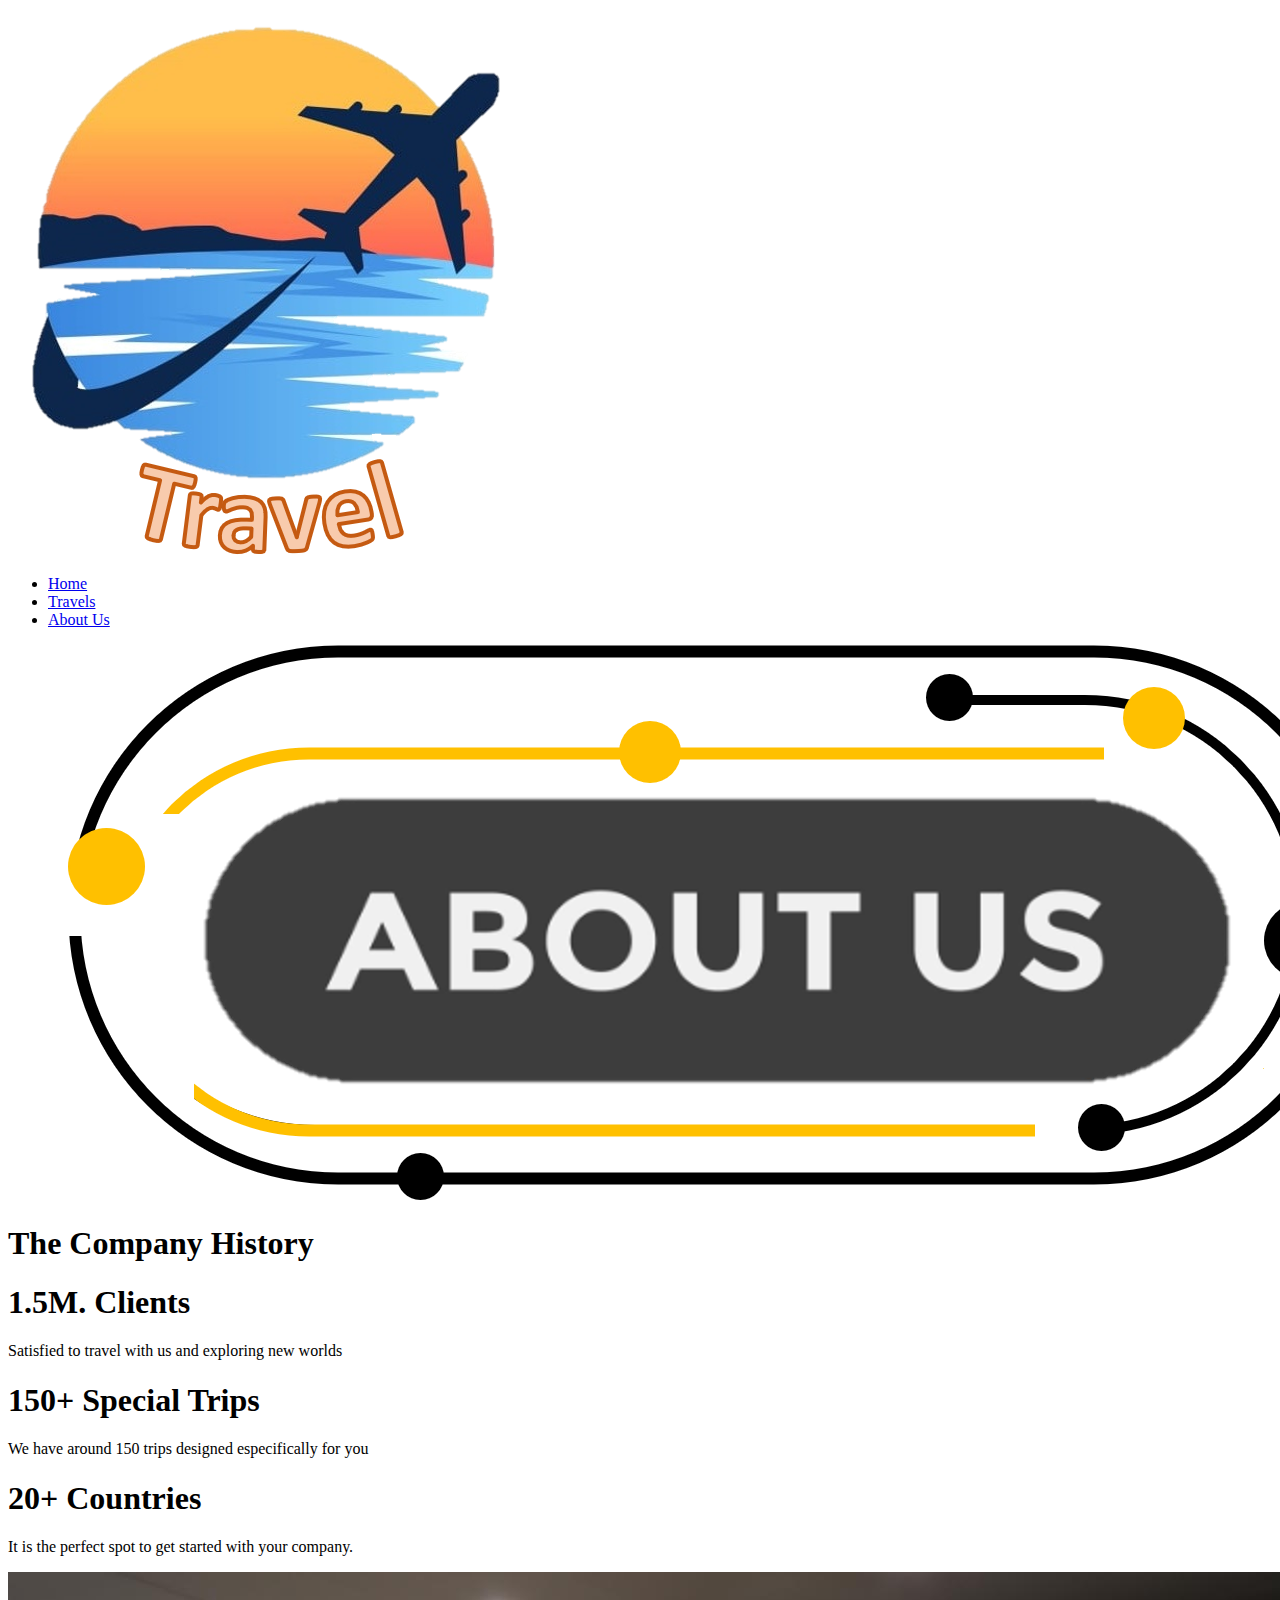
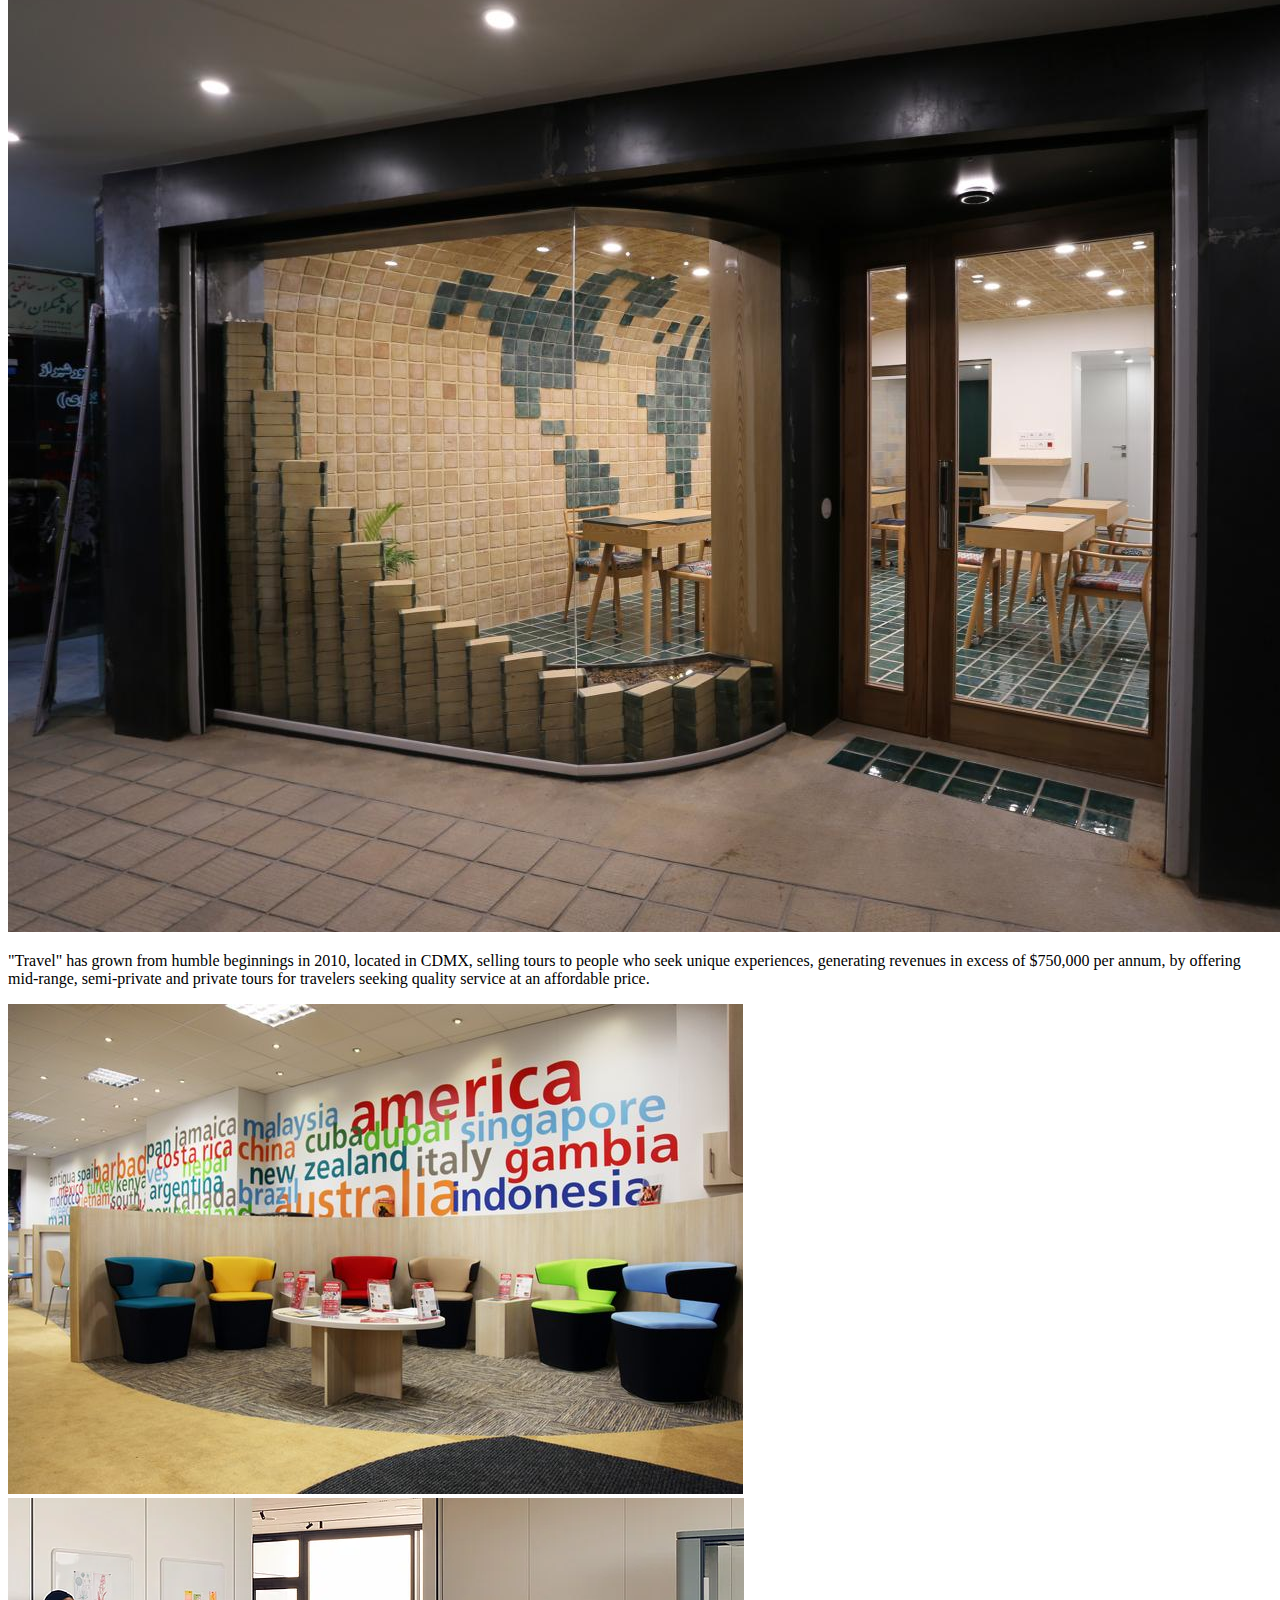
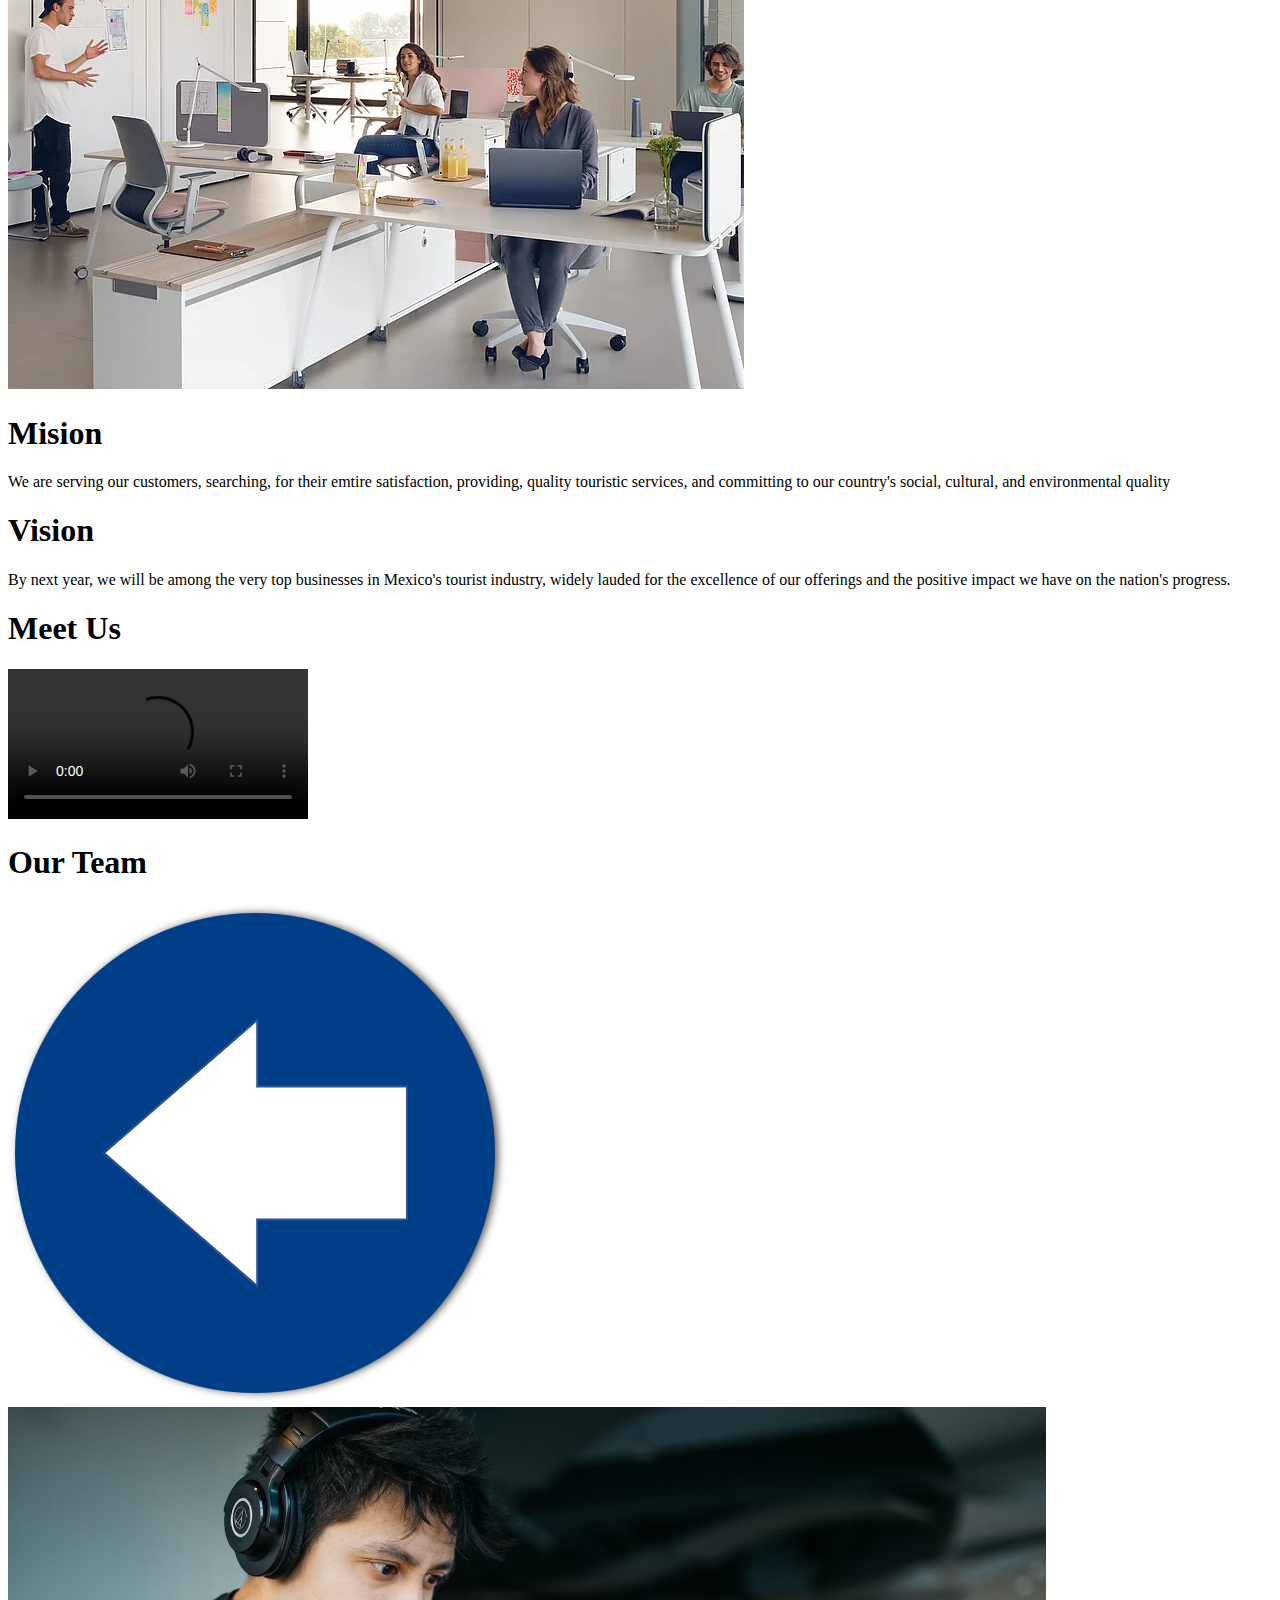
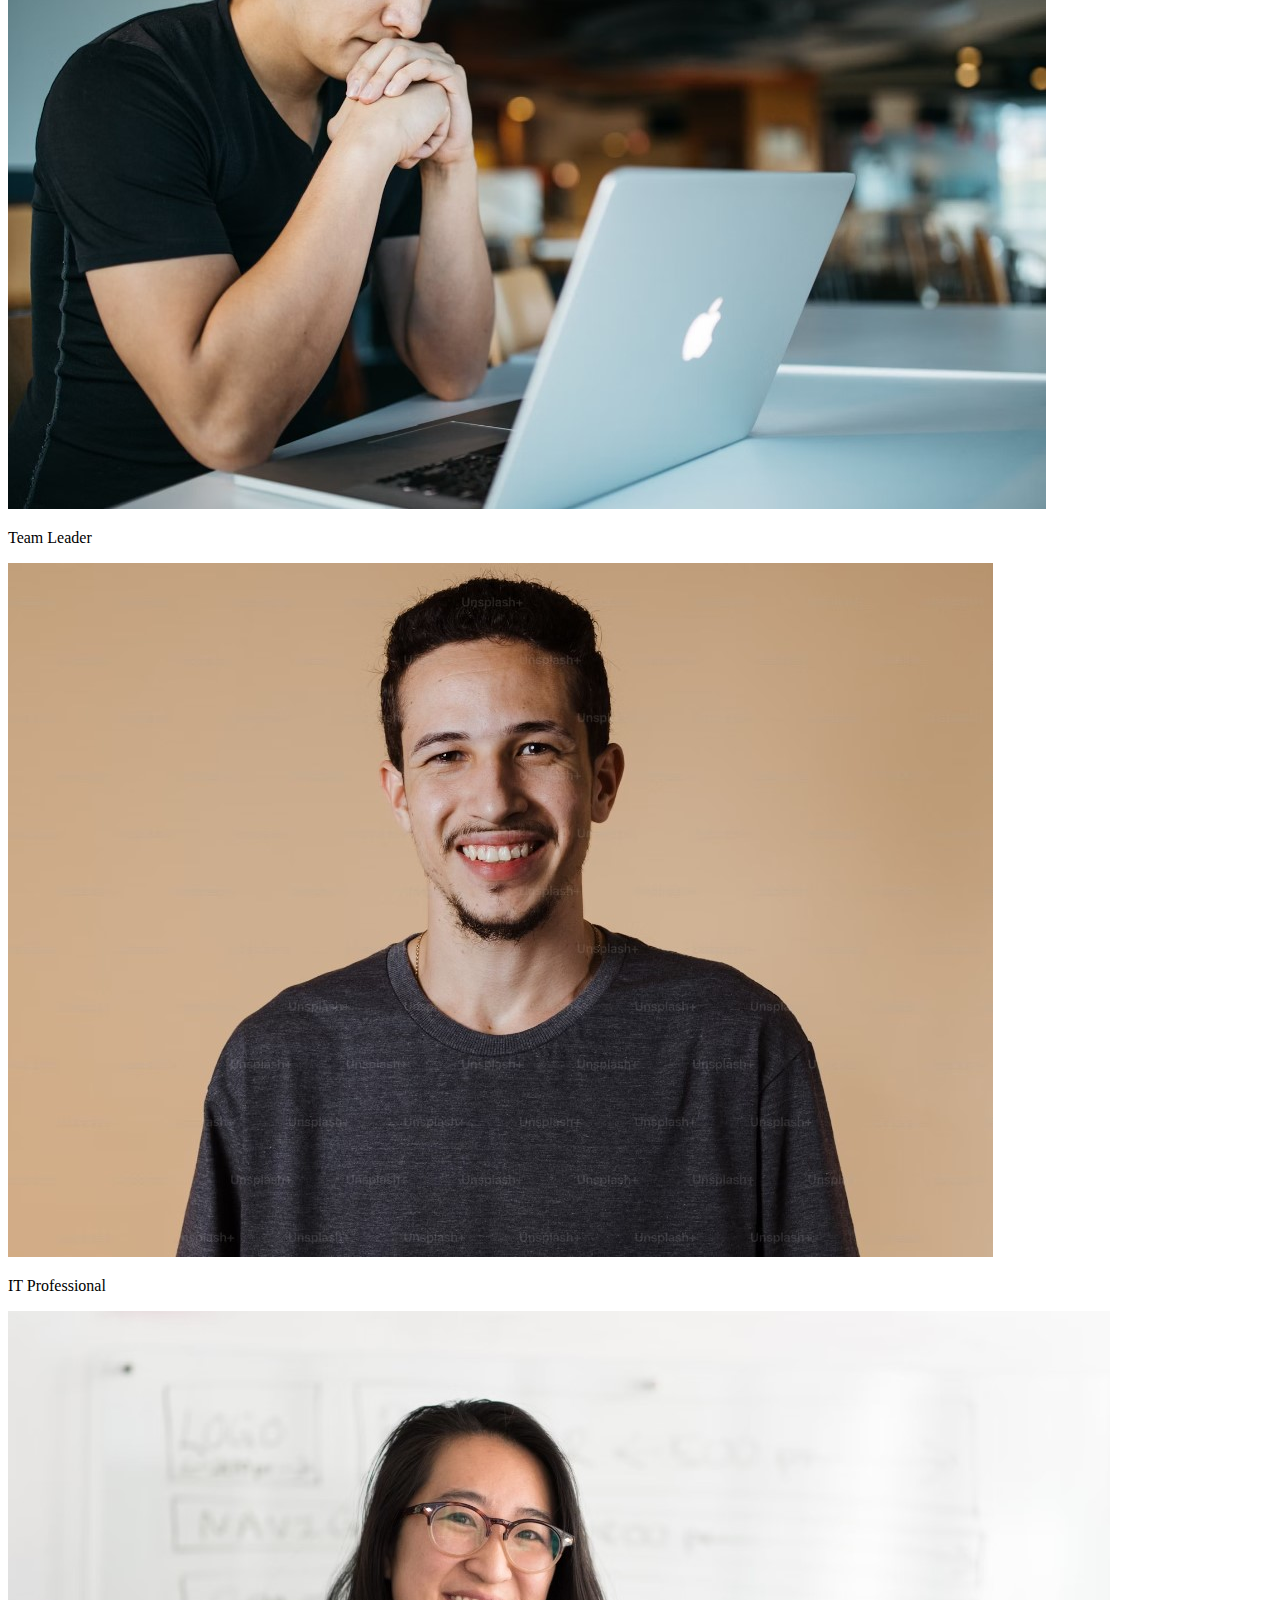
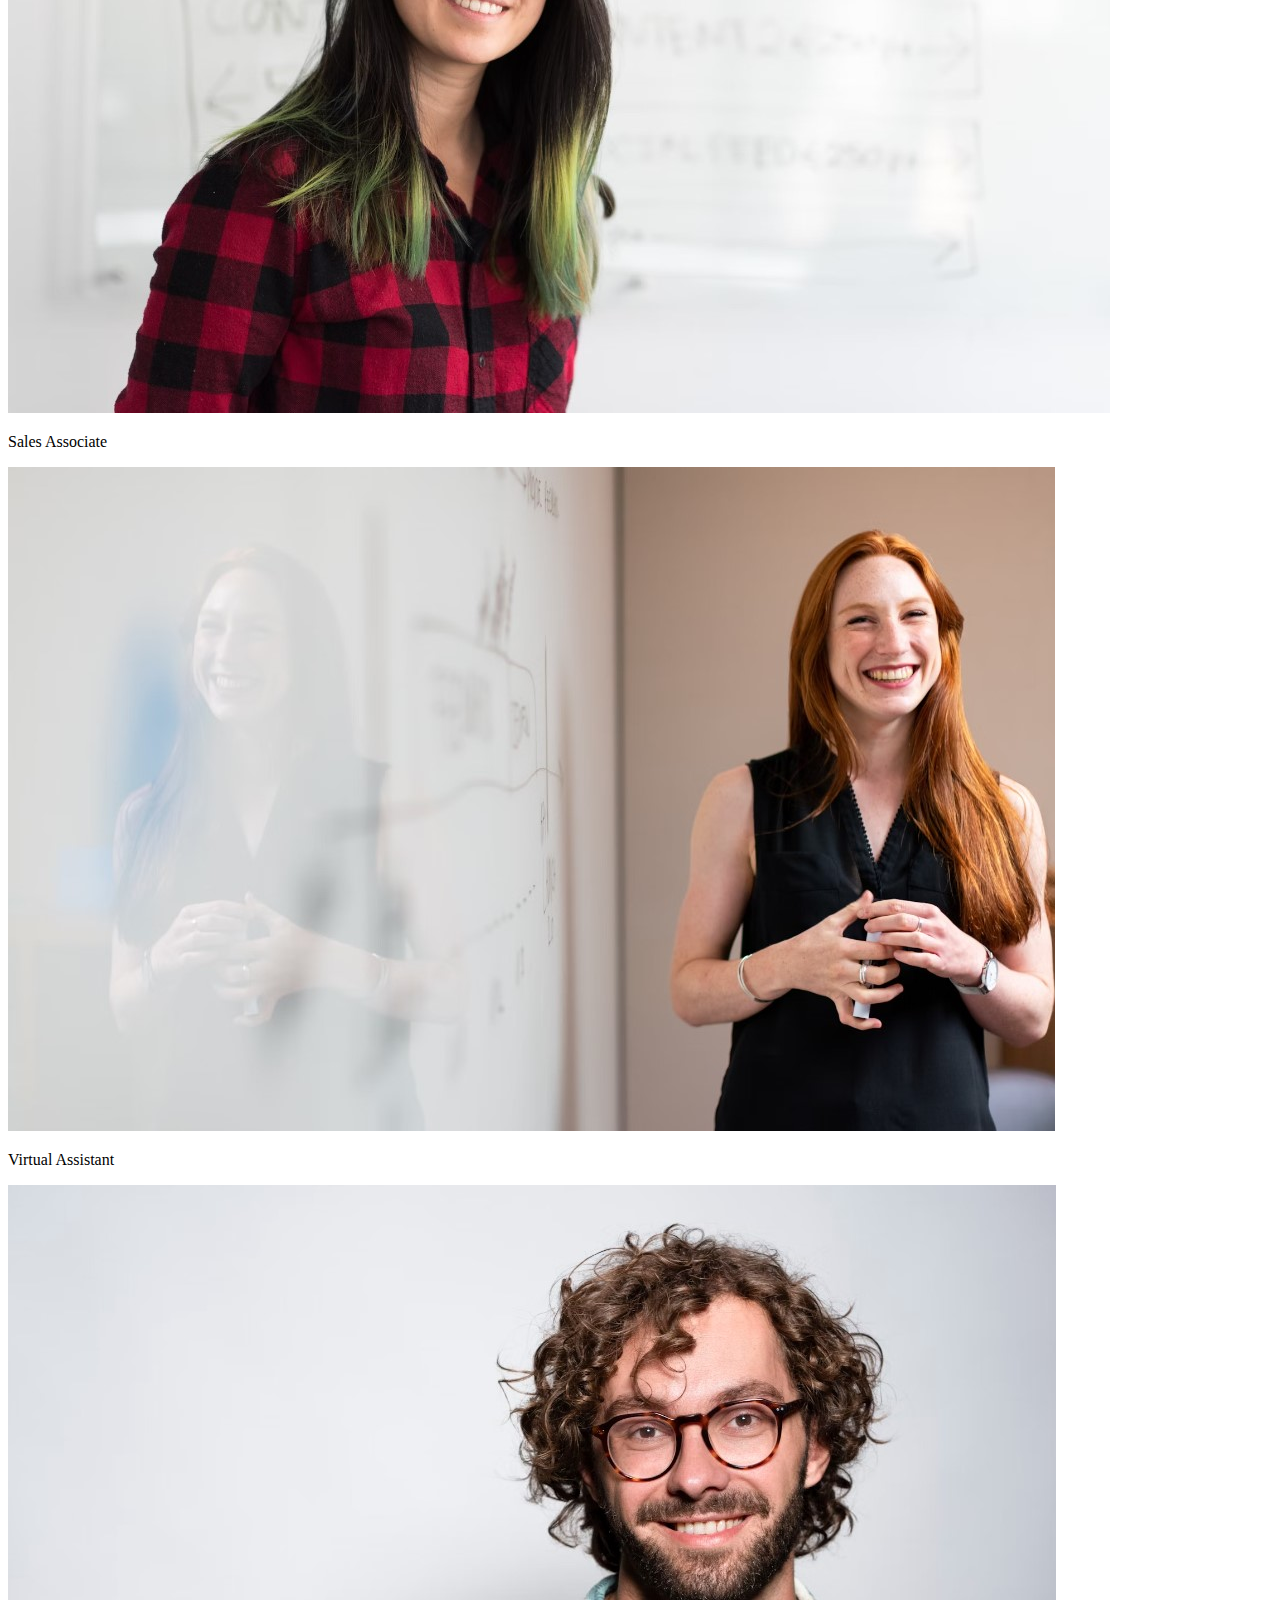
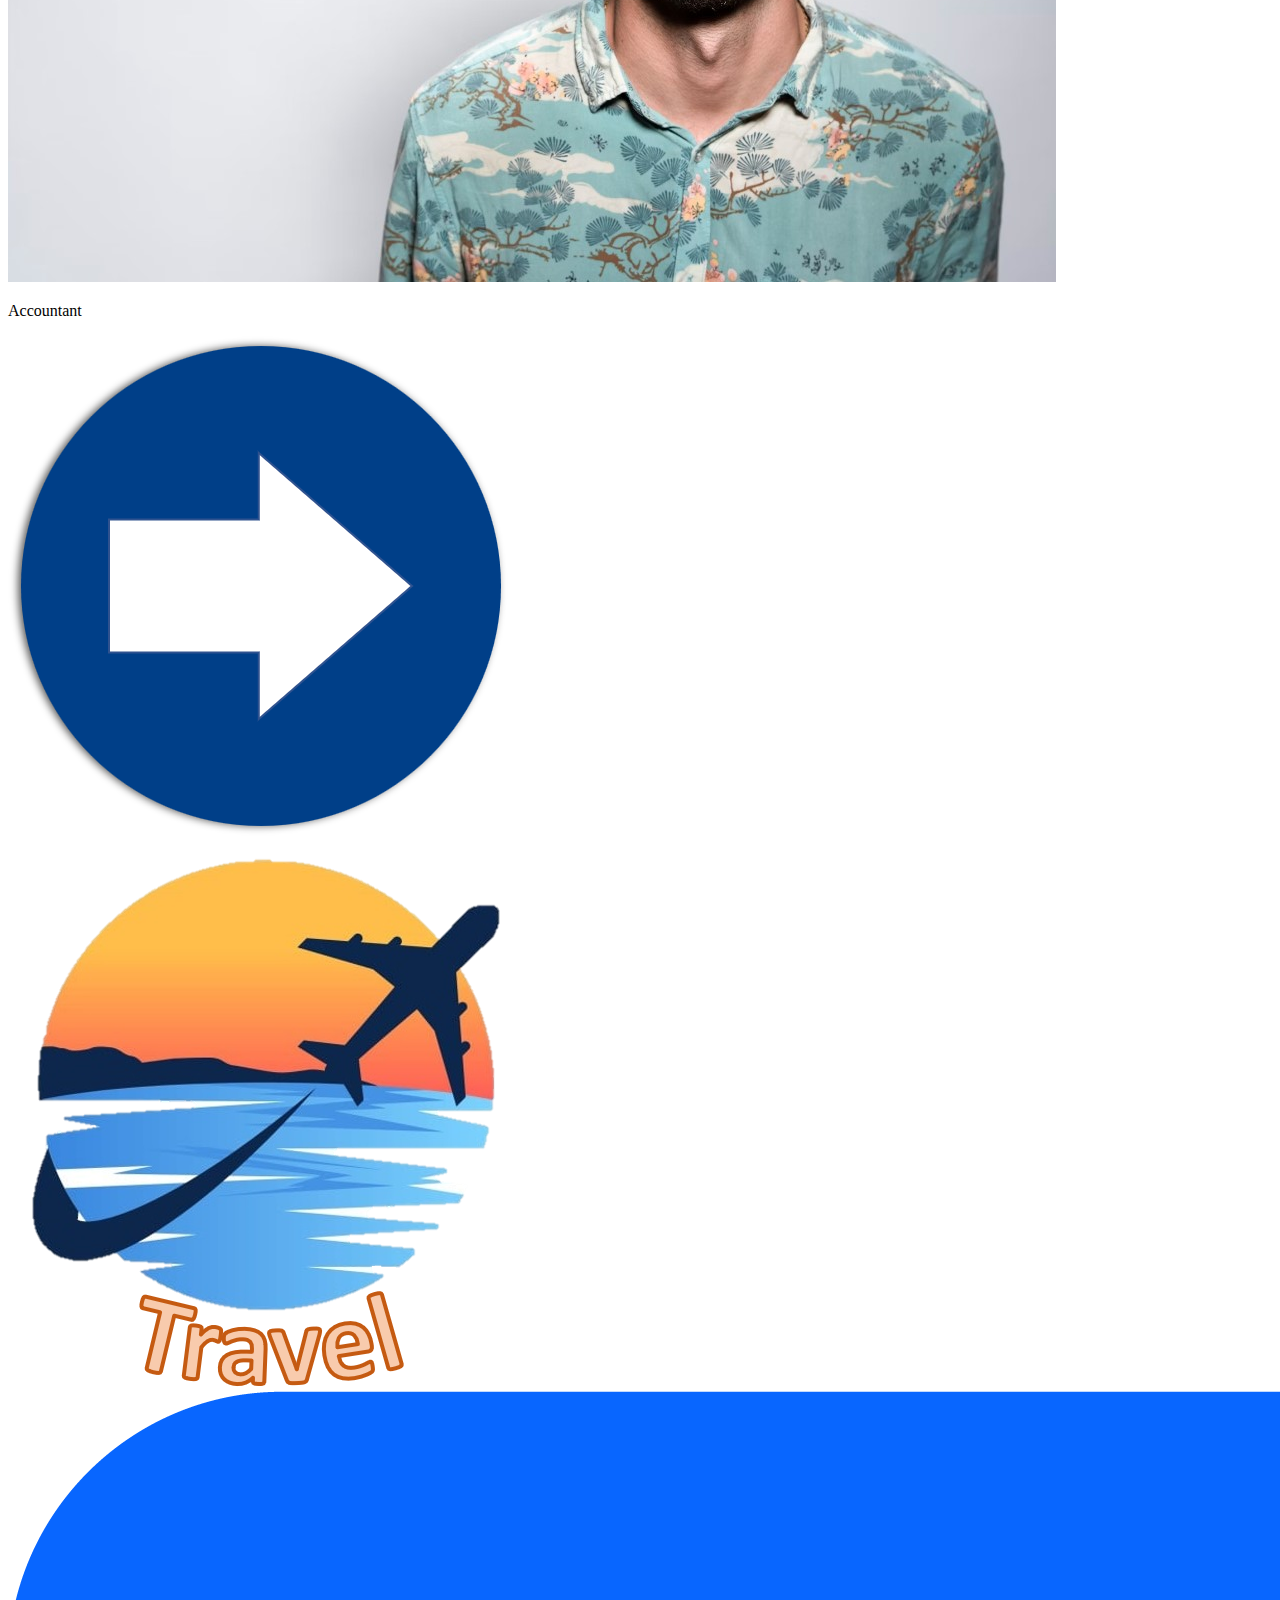
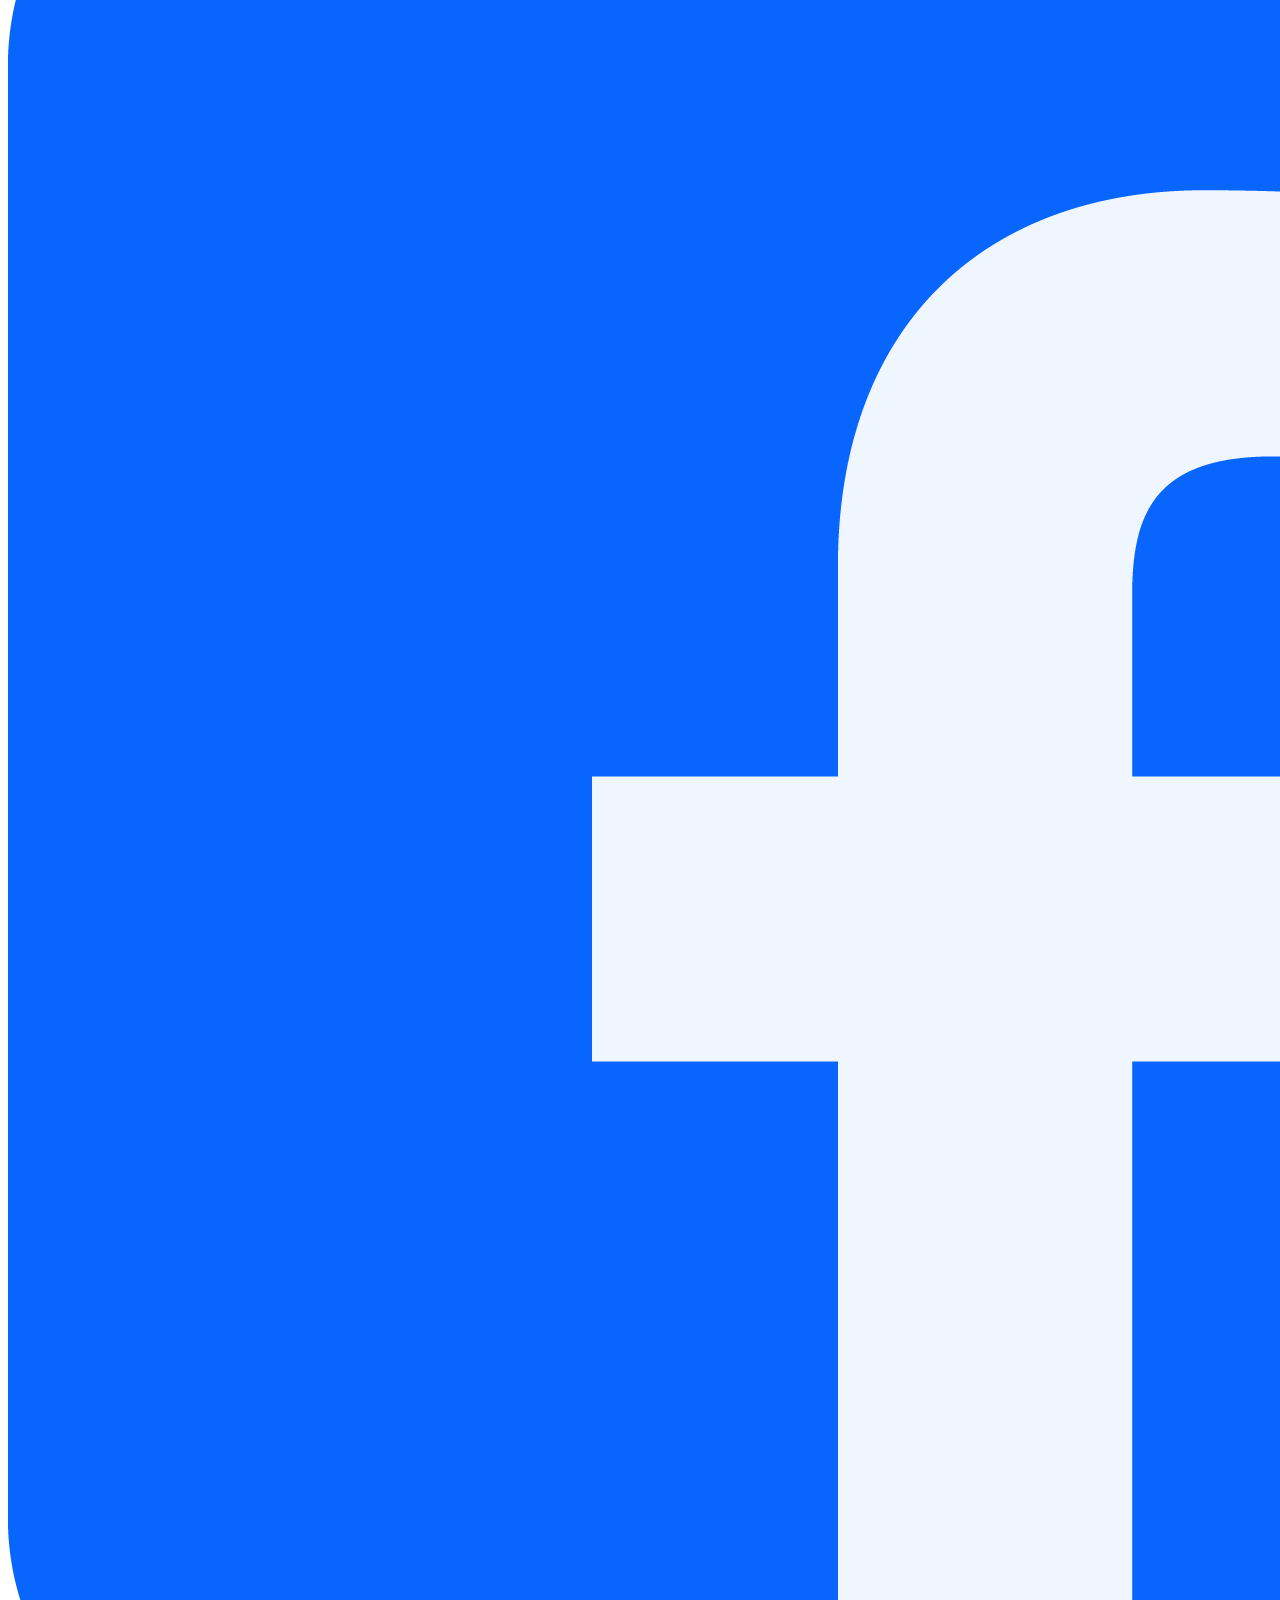
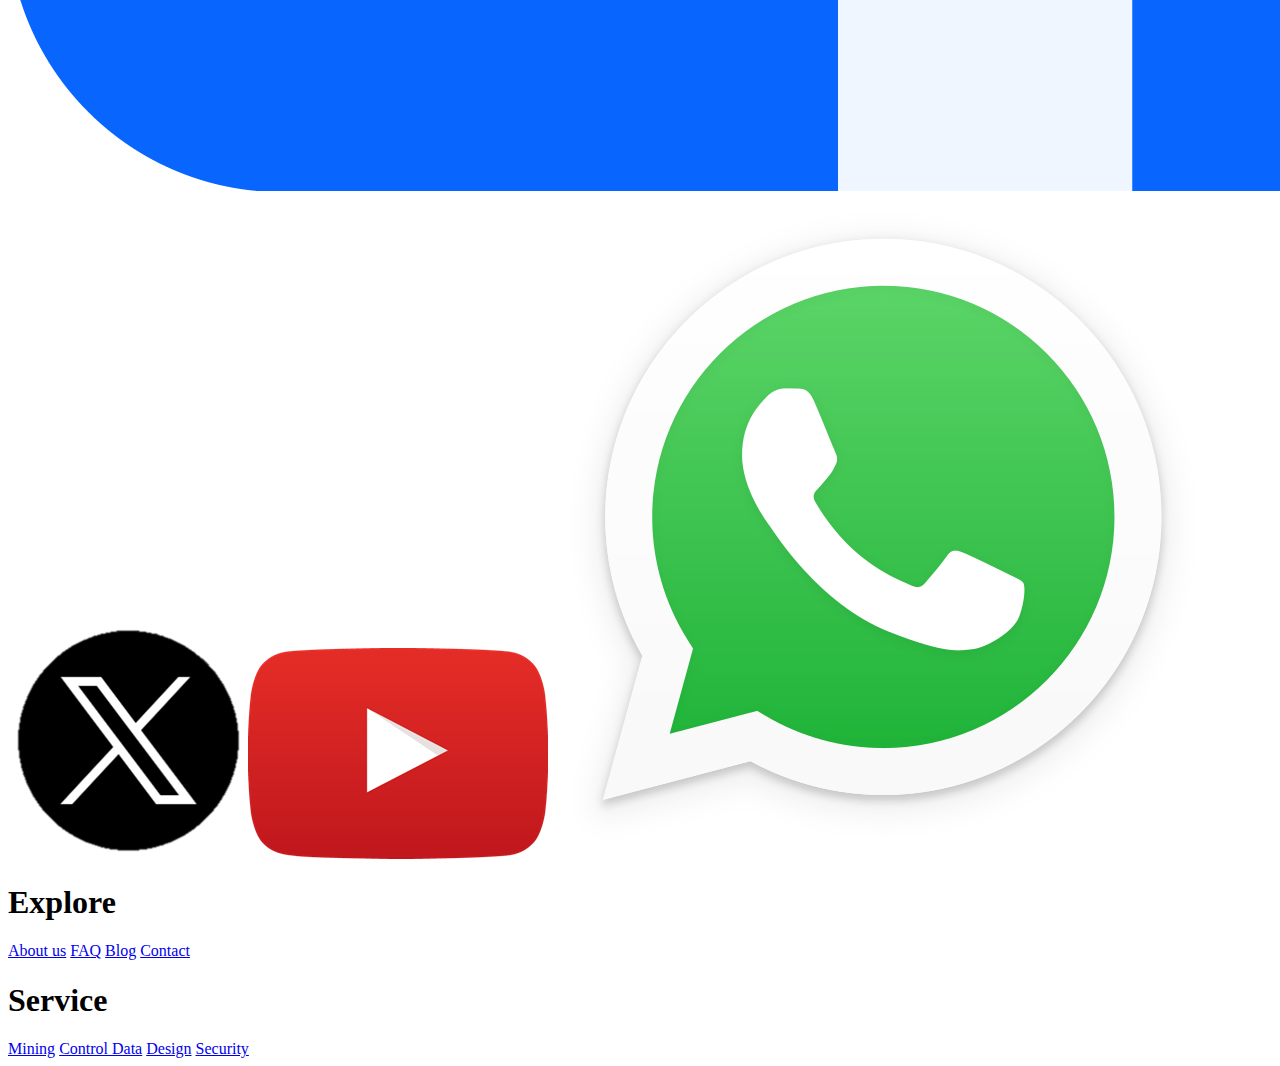
==== about.html @ fc49c143 "Proyecto_2" ====
<!DOCTYPE html>
<html lang="en">
    
<head>

    
    <title>Travels | About us</title>
    <meta name="description" content="Travel has grown from humble beginnings in 2010, located in CDMX, selling tours to people who seek unique experiences, generating revenues in excess of $750,000 per annum.">
    <link rel="stylesheet" href="./commonStyle.css">
    <link rel="stylesheet" href="styles/styles.css">
    <link rel="preconnect" href="https://fonts.googleapis.com">
    <link rel="preconnect" href="https://fonts.gstatic.com" crossorigin>
    <link href="https://fonts.googleapis.com/css2?family=League+Spartan:wght@400;500;600;700;900&display=swap"
      rel="stylesheet">
     
</head>

<body>
    <!-- Header -->
    <header class="header">
        <div class="container">  
                <div id="logo">
                    <a href="../Home/index.html">
                        <img class="header-logo" src="../../assets/logo.png" alt="logo principal">
                    </a>
                </div>
            <nav class="navbar" data-navbar>
                <ul class="navbar-list" >
                    <li><a href="../Home/index.html" class="navbar-link" data-nav-link>Home</a></li>
                    <li><a href="../Products/index.html" class="navbar-link" data-nav-link>Travels</a></li>
                    <li><a href="#" class="navbar-link" data-nav-link>About Us</a></li>
                </ul>    
            </nav>
        </div>
    </header>

  

    <div class="logo-about-us">
         <img class="logo-src" src="../../assets/About us.png"  alt="about us"/>
    </div>

    <section class="gridSection">
        <div class="sectionDesc aboutusDesc">
            <h1 class="headline">
                The Company History
            </h1>
        </div>
       


        <div class="statusContainer">
            <div class="status">
                <h1><b>1.5M.</b> Clients</h1>
                <p>Satisfied to travel with us and exploring new worlds</p>
            </div>
    
            <div class="status">
                <h1><b>150+</b> Special Trips</h1>
                <p>We have around 150 trips designed especifically for you</p>
            </div>
    
            <div class="status">
                <h1><b>20+</b> Countries</h1>
                <p>It is the perfect spot to get started with your company.</p>
            </div>
        </div>

        <div class="sectionPic bouncepic" id="sectionPic">
            <img src="../../assets/Office_Entrance.jpg" alt=" entrance of office">
        </div>

        <div class="sectionDesc aboutusDesc">
            <p class="sub-headline">
                "Travel" has grown from humble beginnings in 2010, located in CDMX, selling tours to people who seek unique experiences, generating revenues in excess of $750,000 per annum, by offering mid-range, semi-private and private tours for travelers seeking quality service at an affordable price.
            </p>
        </div>


    </section>

    <div class="services">
        <div class="aboutusimgContainer">
            <img src="../../assets/Office_mision.jpg" alt="mision">
            <img src="../../assets/Office_vision.png" alt="vision">
        </div>

        <div class="organizational">
            <div class="organizational-mision">
                
                <div class="organizational-description">
                    <h1>Mision</h1>
                    <p>We are serving our customers, searching, for their emtire satisfaction, providing, quality touristic services, and committing to our country's social, cultural, and environmental quality</p>
                </div>
            </div>

            <div class="organizational-vision">
                
                <div class="organizational-description">
                    <h1>Vision</h1>
                    <p>By next year, we will be among the very top businesses in Mexico's tourist industry, widely lauded for the excellence of our offerings and the positive impact we have on the nation's progress.</p>
                </div>
            </div>

          
        </div>
    </div>

    <!-- Play Video -->
    <section class="video" >
        <h1 class="video-header">Meet Us</h1>
        <div class="video-grid" aria-label="Video of meet us">
                <video  controls>
                <source src="../../assets/Video_Promocional.mp4" type="video/mp4"  alt="video promocional">
                </video> 
        </div>
    </section>

    <!-- Carousel -->
    <section class="container-ceo ">
      
        <div class="carousel-view">         
            <!-- Left Button -->
            <h1 class="video-header" >Our Team</h1>
            <img src="../../assets/Arrow_Left.png" 
            id="prev-btn" 
            class="prev-btn" 
            aria-label="slide to the left" 
            alt="arrow to left" 
            role="button" 
            tabindex="0" />
            
    
                <!-- List Container -->
                <div id="item-list" class="item-list">
                      <!-- Items -->
                    <div id="item" class="item">       
                        <img src="../../assets/team-image-1.jpg" alt="arrow to right" />
                        <p>Team Leader</p>
                    </div>       

                    <div id="item" class="item">       
                        <img src="../../assets/team-image-2.jpg" alt="photo of IT Professional"/>
                        <p>IT Professional</p>
                    </div> 

                    <div id="item" class="item">       
                        <img  src="../../assets/team-image-3.jpg" alt="photo of sales associate"/>
                        <p>Sales Associate</p>
                    </div> 

                    <div id="item" class="item">       
                        <img src="../../assets/team-image-4.jpg" alt="photo of virtual assitant"/>
                        <p>Virtual Assistant</p>
                    </div> 

                    <div id="item" class="item">       
                        <img src="../../assets/team-image-5.jpg" alt="photo of accountant"/>
                        <p>Accountant</p>
                    </div> 
                </div>
            
            <!-- Right Button -->
            <img src="../../assets/Arrow_Right.png" 
            id="next-btn" 
            class="next-btn" 
            aria-label="slide to the right" 
            alt="arrow to the right" 
            role="button" 
            tabindex="0" />
            </div>

    </section>

    <!-- footer -->
    <footer>
      

        <div class="footerlinksContainer">
            <div class="footerAboutus">
                

                <a href="../../html/Home/index.html">
                <img class="logo_footer"  src="../../assets/logo.png" alt="logo principal">
                </a>

                <div class="footersociallinkContainer">
                    <img class="sociallink" src="../../assets/Facebook.png" alt="logo of facebook">
                    <img class="sociallink" src="../../assets/x.png" alt="logo of x">
                    <img class="sociallink" src="../../assets/youtube.png" alt="logo of youtube">
                    <img class="sociallink" src="../../assets/whatsapp.png" alt="logo of whatsapp">
                </div>
            </div>

            <div class="footerlink">
                <h1 class="linkTitle">Explore</h1>
                <a href="#" class="eachLink">About us</a>
                <a href="#" class="eachLink">FAQ</a>
                <a href="#" class="eachLink">Blog</a>
                <a href="#" class="eachLink">Contact</a>
            </div>

            <div class="footerlink">
                <h1 class="linkTitle">Service</h1>
                <a href="#" class="eachLink">Mining</a>
                <a href="#" class="eachLink">Control Data</a>
                <a href="#" class="eachLink">Design</a>
                <a href="#" class="eachLink">Security</a>
            </div>

 
        </div>

        
    </footer>

    <script src="js/script.js"></script>
</body>

</html>
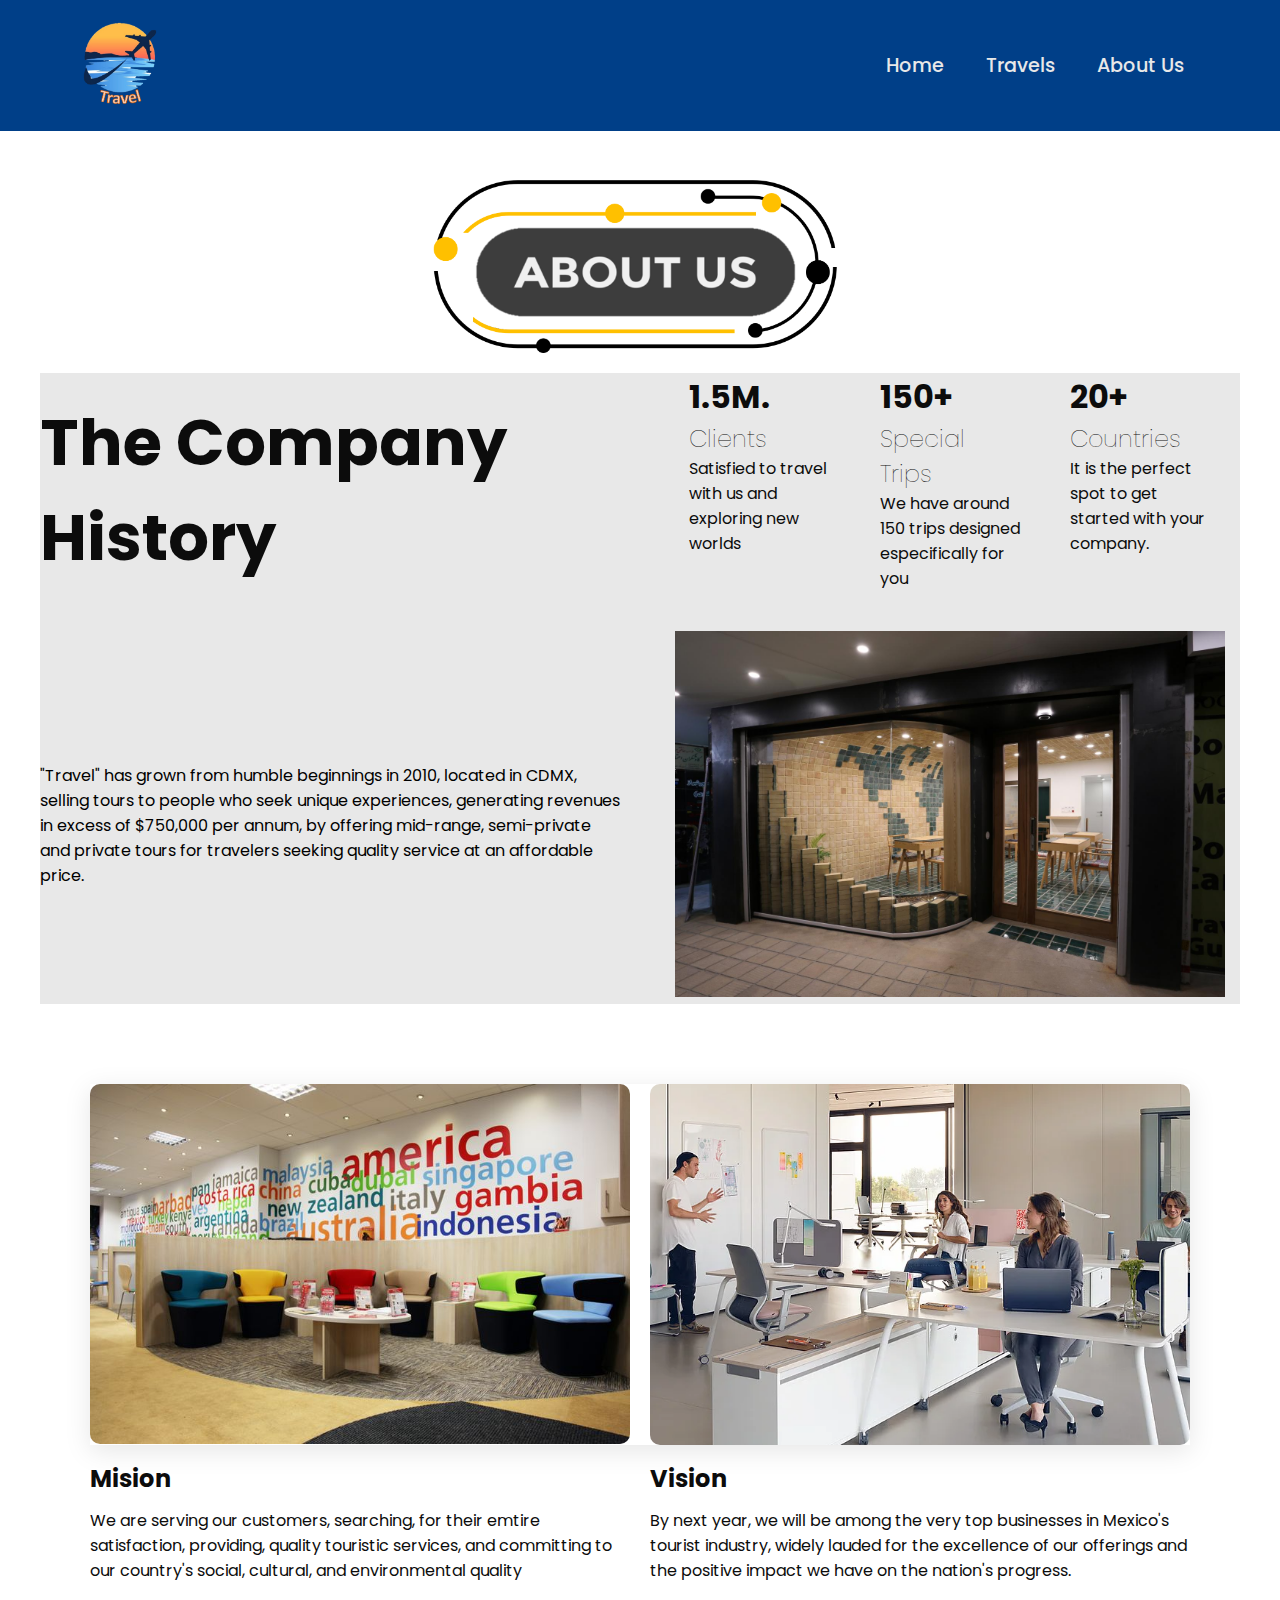
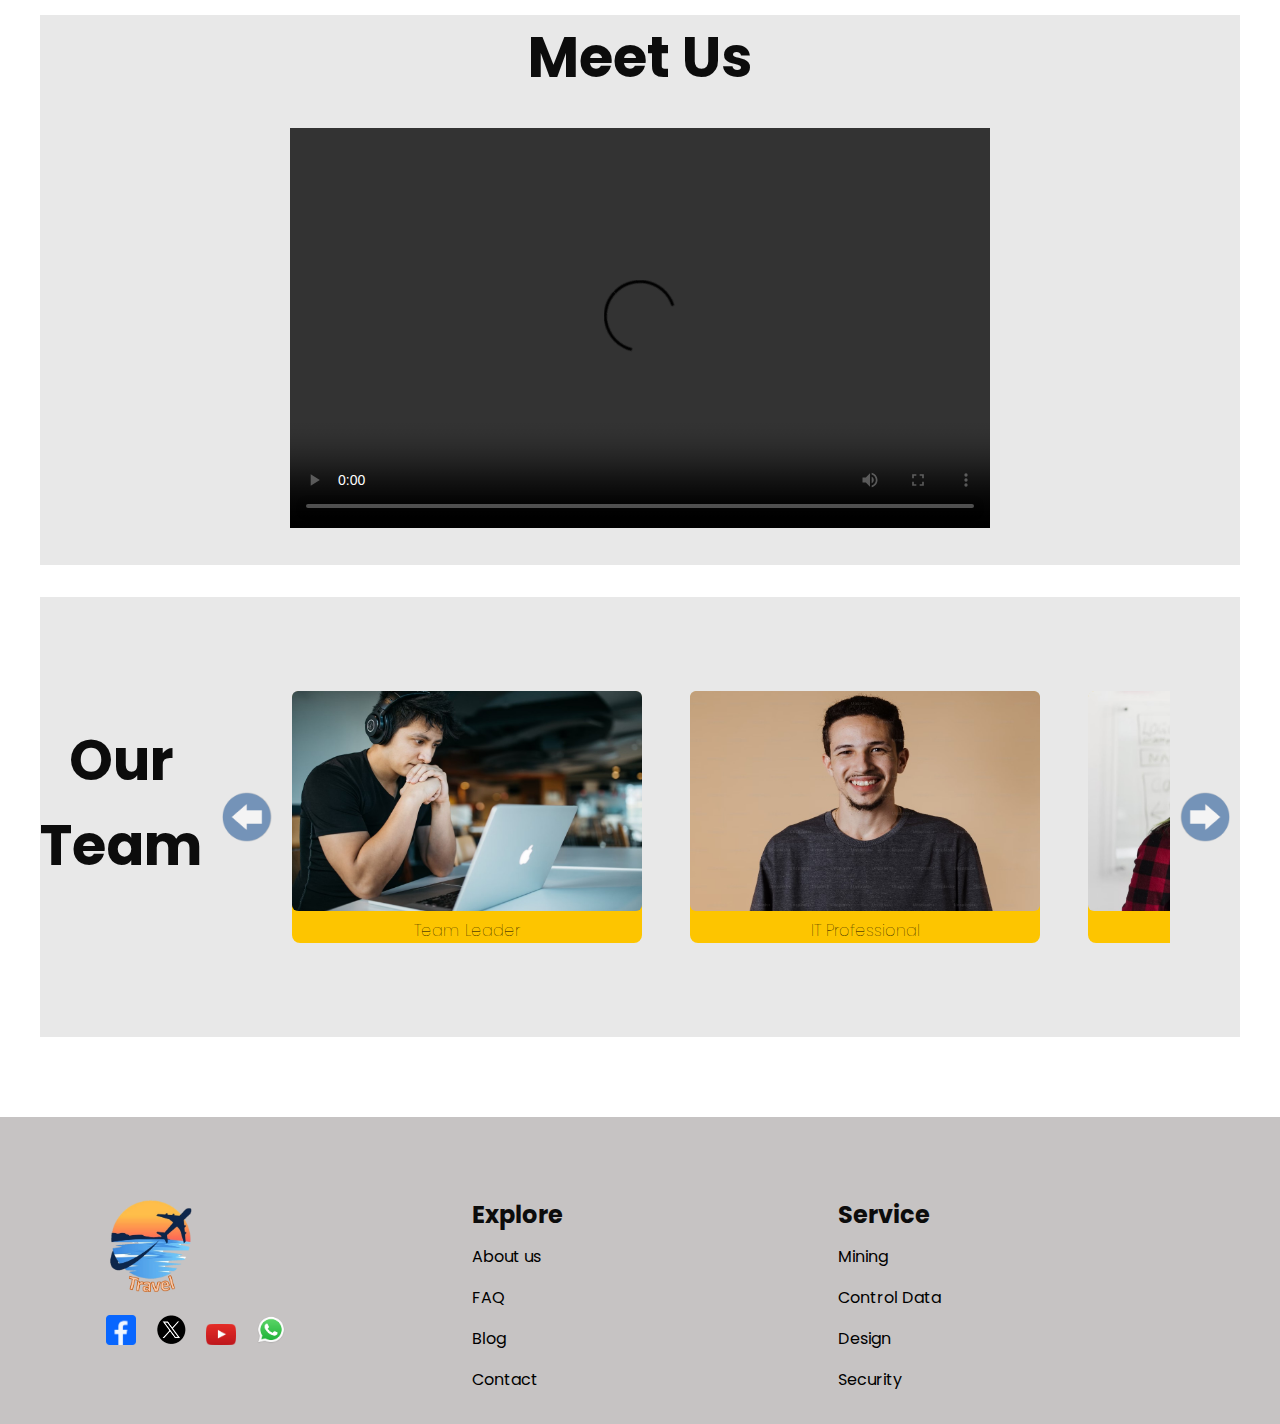
==== commit 108db4fd: "Modificacion de links" ====
--- a/about.html
+++ b/about.html
@@ -6,8 +6,8 @@
     
     <title>Travels | About us</title>
     <meta name="description" content="Travel has grown from humble beginnings in 2010, located in CDMX, selling tours to people who seek unique experiences, generating revenues in excess of $750,000 per annum.">
-    <link rel="stylesheet" href="./commonStyle.css">
-    <link rel="stylesheet" href="styles/styles.css">
+    
+    <link rel="stylesheet" href="./About/styles/styles.css">
     <link rel="preconnect" href="https://fonts.googleapis.com">
     <link rel="preconnect" href="https://fonts.gstatic.com" crossorigin>
     <link href="https://fonts.googleapis.com/css2?family=League+Spartan:wght@400;500;600;700;900&display=swap"
@@ -20,15 +20,15 @@
     <header class="header">
         <div class="container">  
                 <div id="logo">
-                    <a href="../Home/index.html">
-                        <img class="header-logo" src="../../assets/logo.png" alt="logo principal">
+                    <a href="./home.html">
+                        <img class="header-logo" src="./assets/logo.png" alt="logo principal">
                     </a>
                 </div>
             <nav class="navbar" data-navbar>
                 <ul class="navbar-list" >
-                    <li><a href="../Home/index.html" class="navbar-link" data-nav-link>Home</a></li>
-                    <li><a href="../Products/index.html" class="navbar-link" data-nav-link>Travels</a></li>
-                    <li><a href="#" class="navbar-link" data-nav-link>About Us</a></li>
+                    <li><a href="./home.html" class="navbar-link" data-nav-link>Home</a></li>
+                    <li><a href="./products.html" class="navbar-link" data-nav-link>Travels</a></li>
+                    <li><a href="./about.html" class="navbar-link" data-nav-link>About Us</a></li>
                 </ul>    
             </nav>
         </div>
@@ -37,7 +37,7 @@
   
 
     <div class="logo-about-us">
-         <img class="logo-src" src="../../assets/About us.png"  alt="about us"/>
+         <img class="logo-src" src="./assets/About us.png"  alt="about us"/>
     </div>
 
     <section class="gridSection">
@@ -67,7 +67,7 @@
         </div>
 
         <div class="sectionPic bouncepic" id="sectionPic">
-            <img src="../../assets/Office_Entrance.jpg" alt=" entrance of office">
+            <img src="./assets/Office_Entrance.jpg" alt=" entrance of office">
         </div>
 
         <div class="sectionDesc aboutusDesc">
@@ -81,8 +81,8 @@
 
     <div class="services">
         <div class="aboutusimgContainer">
-            <img src="../../assets/Office_mision.jpg" alt="mision">
-            <img src="../../assets/Office_vision.png" alt="vision">
+            <img src="./assets/Office_mision.jpg" alt="mision">
+            <img src="./assets/Office_vision.png" alt="vision">
         </div>
 
         <div class="organizational">
@@ -111,7 +111,7 @@
         <h1 class="video-header">Meet Us</h1>
         <div class="video-grid" aria-label="Video of meet us">
                 <video  controls>
-                <source src="../../assets/Video_Promocional.mp4" type="video/mp4"  alt="video promocional">
+                <source src="./assets/Video_Promocional.mp4" type="video/mp4"  alt="video promocional">
                 </video> 
         </div>
     </section>
@@ -122,7 +122,7 @@
         <div class="carousel-view">         
             <!-- Left Button -->
             <h1 class="video-header" >Our Team</h1>
-            <img src="../../assets/Arrow_Left.png" 
+            <img src="./assets/Arrow_Left.png" 
             id="prev-btn" 
             class="prev-btn" 
             aria-label="slide to the left" 
@@ -135,33 +135,33 @@
                 <div id="item-list" class="item-list">
                       <!-- Items -->
                     <div id="item" class="item">       
-                        <img src="../../assets/team-image-1.jpg" alt="arrow to right" />
+                        <img src="./assets/team-image-1.jpg" alt="arrow to right" />
                         <p>Team Leader</p>
                     </div>       
 
                     <div id="item" class="item">       
-                        <img src="../../assets/team-image-2.jpg" alt="photo of IT Professional"/>
+                        <img src="./assets/team-image-2.jpg" alt="photo of IT Professional"/>
                         <p>IT Professional</p>
                     </div> 
 
                     <div id="item" class="item">       
-                        <img  src="../../assets/team-image-3.jpg" alt="photo of sales associate"/>
+                        <img  src="./assets/team-image-3.jpg" alt="photo of sales associate"/>
                         <p>Sales Associate</p>
                     </div> 
 
                     <div id="item" class="item">       
-                        <img src="../../assets/team-image-4.jpg" alt="photo of virtual assitant"/>
+                        <img src="./assets/team-image-4.jpg" alt="photo of virtual assitant"/>
                         <p>Virtual Assistant</p>
                     </div> 
 
                     <div id="item" class="item">       
-                        <img src="../../assets/team-image-5.jpg" alt="photo of accountant"/>
+                        <img src="./assets/team-image-5.jpg" alt="photo of accountant"/>
                         <p>Accountant</p>
                     </div> 
                 </div>
             
             <!-- Right Button -->
-            <img src="../../assets/Arrow_Right.png" 
+            <img src="./assets/Arrow_Right.png" 
             id="next-btn" 
             class="next-btn" 
             aria-label="slide to the right" 
@@ -181,14 +181,14 @@
                 
 
                 <a href="../../html/Home/index.html">
-                <img class="logo_footer"  src="../../assets/logo.png" alt="logo principal">
+                <img class="logo_footer"  src="./assets/logo.png" alt="logo principal">
                 </a>
 
                 <div class="footersociallinkContainer">
-                    <img class="sociallink" src="../../assets/Facebook.png" alt="logo of facebook">
-                    <img class="sociallink" src="../../assets/x.png" alt="logo of x">
-                    <img class="sociallink" src="../../assets/youtube.png" alt="logo of youtube">
-                    <img class="sociallink" src="../../assets/whatsapp.png" alt="logo of whatsapp">
+                    <img class="sociallink" src="./assets/Facebook.png" alt="logo of facebook">
+                    <img class="sociallink" src="./assets/x.png" alt="logo of x">
+                    <img class="sociallink" src="./assets/youtube.png" alt="logo of youtube">
+                    <img class="sociallink" src="./assets/whatsapp.png" alt="logo of whatsapp">
                 </div>
             </div>
 
@@ -214,7 +214,7 @@
         
     </footer>
 
-    <script src="js/script.js"></script>
+    <script src="./About/js/script.js"></script>
 </body>
 
 </html>--- a/About/styles/styles.css
+++ b/About/styles/styles.css
@@ -0,0 +1,509 @@
+@import url("https://fonts.googleapis.com/css2?family=Poppins:wght@400;500;600;700&display=swap");
+* {
+  margin: 0;
+  padding: 0;
+  box-sizing: border-box;
+  text-decoration: none;
+}
+
+:root {
+  --blue-Header: rgb(0, 63, 136);
+  --winter-sky: rgb(253, 197, 0);
+  --black: rgb(12, 12, 12);
+  --white-nav: rgb(232, 232, 232);
+  --gray_input_email: rgb(198, 195, 195);
+  --ff-spartan: "League Spartan", sans-serif;
+  --fs-4: 1.2rem;
+  --fw-500: 500;
+  --section-padding: 60px;
+  --shadow-1: 0 6px 25px hsla(0, 0%, 0%, 0.1);
+  --radius-6: 6px;
+}
+:root .container {
+  max-width: 1140px;
+  margin: 0 auto;
+  padding-inline: 10px;
+}
+:root section {
+  width: 95%;
+  max-width: 1200px;
+  margin: auto;
+  margin-top: 2em;
+}
+:root .gridSection {
+  background-color: var(--white-nav);
+  margin-top: 10px;
+  display: grid;
+  align-items: center;
+  gap: 40px;
+  margin-bottom: 5em;
+}
+:root #sectionPic {
+  width: 100%;
+  max-width: 550px;
+  margin: auto;
+}
+:root .sectionPic img {
+  width: 100%;
+}
+:root p {
+  color: var(--lightgrey);
+}
+:root .darkPara {
+  color: var(--darkText);
+  font-weight: 500;
+}
+
+body {
+  font-family: "Poppins", sans-serif;
+  background-color: #ffffff;
+  color: var(--white);
+}
+
+li {
+  list-style: none;
+}
+
+p {
+  color: var(--black);
+}
+
+h1 {
+  color: var(--black);
+}
+
+/*///////////////////////// HEADER/////////////////////////////// */
+header {
+  background-color: var(--blue-Header);
+  position: fixed;
+  height: auto;
+  top: 0;
+  left: 0;
+  width: 100%;
+  padding-block: 20px;
+  z-index: 4;
+}
+
+.container {
+  display: flex;
+  justify-content: space-between;
+  align-items: center;
+  gap: 20px;
+}
+
+.header > .container {
+  display: flex;
+  justify-content: space-between;
+  align-items: center;
+  gap: 20px;
+}
+
+.navbar-list {
+  display: flex;
+  gap: 10px;
+}
+
+.navbar-link {
+  color: var(--white-nav);
+  font-size: var(--fs-4);
+  font-weight: var(--fw-500);
+  padding: 16px;
+}
+
+.navbar-link:is(:hover, :focus) {
+  color: var(--winter-sky);
+}
+
+.header-logo {
+  width: 80px;
+}
+
+.sociallink {
+  margin-right: 1em;
+  cursor: pointer;
+}
+
+.logo-about-us {
+  display: flex;
+  justify-content: center;
+  max-width: 1100px;
+  margin: 0 auto;
+}
+
+.logo-src {
+  margin-top: 180px;
+  margin-bottom: 10px;
+  width: 450px;
+}
+
+.headline {
+  color: var(--black);
+  font-size: 3rem;
+  width: 100%;
+}
+
+.sub-headline {
+  color: var(--black);
+}
+
+.sectionPic {
+  order: 0;
+}
+
+.sectionDesc {
+  order: 1;
+  margin-top: 1em;
+}
+
+.bouncepic img {
+  animation: fade-out-right 10s ease infinite;
+}
+
+.aboutusDesc {
+  order: 0;
+}
+
+.statusContainer {
+  display: grid;
+  grid-template-columns: 1fr 1fr;
+  gap: 30px;
+  width: 90%;
+  max-width: 1100px;
+  margin: auto;
+}
+
+.status h1 {
+  color: var(--black);
+  font-size: 1.5rem;
+  font-weight: lighter;
+}
+
+.status h1 b {
+  font-weight: bold;
+  font-size: 2rem;
+}
+
+.status p {
+  color: var(--black);
+}
+
+@keyframes fade-out-right {
+  0% {
+    opacity: 1;
+    transform: translatex(0px);
+  }
+  100% {
+    opacity: 0;
+    transform: translatex(40px);
+  }
+}
+.services {
+  width: 90%;
+  max-width: 1100px;
+  margin: auto;
+  margin-top: 4em;
+}
+
+.aboutusimgContainer {
+  display: grid;
+  grid-template-columns: 1fr 1fr;
+  gap: 20px;
+  box-shadow: var(--shadow-1);
+}
+
+.aboutusimgContainer img {
+  width: 100%;
+  border-radius: 10px;
+}
+
+.organizational {
+  margin-top: 1em;
+  display: grid;
+  gap: 50px;
+}
+
+.organizational-mision {
+  display: flex;
+  align-items: flex-start;
+}
+
+.organizational-vision {
+  display: flex;
+  align-items: flex-start;
+}
+
+.organizational-mision, .organizational-vision img {
+  margin-right: 1em;
+}
+
+.organizational-description h1 {
+  margin-bottom: 0.5em;
+  font-size: 1.5rem;
+}
+
+.organizational-description p {
+  color: var(--black);
+}
+
+.video {
+  background-color: var(--white-nav);
+  display: grid;
+  grid-template-columns: 1fr;
+  grid-template-rows: 0.3fr, 1fr;
+  grid-column-gap: 0px;
+  grid-row-gap: 0px;
+}
+
+.video-header {
+  font-size: 2.5rem;
+  text-align: center;
+  margin-bottom: 0.5em;
+  font-weight: bold;
+}
+
+.video-grid {
+  margin: 0 auto;
+  padding-bottom: 30px;
+  border-radius: var(--radius-6);
+}
+
+button {
+  border: none;
+  cursor: pointer;
+  color: white;
+  background: none;
+  transition: all 0.3s ease-in-out;
+}
+
+.container-ceo {
+  display: flex;
+  justify-content: center;
+  align-items: center;
+}
+
+.carousel-view {
+  display: flex;
+  justify-content: space-between;
+  align-items: center;
+  gap: 10px;
+  padding: 44px 0;
+  transition: all 0.25s ease-in;
+  background-color: var(--white-nav);
+  width: 100%;
+}
+
+.carousel-view .item-list {
+  max-width: 1000px;
+  padding: 50px 10px;
+  display: flex;
+  gap: 48px;
+  scroll-behavior: smooth;
+  transition: all 0.25s ease-in;
+  -ms-overflow-style: none; /* IE and Edge */
+  scrollbar-width: none; /* Firefox */
+  overflow: auto;
+  scroll-snap-type: x mandatory;
+}
+
+.item-list img {
+  width: 350px;
+  height: 220px;
+  border-radius: var(--radius-6);
+}
+
+/* Hide scrollbar for Chrome, Safari and Opera */
+.item-list::-webkit-scrollbar {
+  display: none;
+}
+
+.item {
+  scroll-snap-align: center;
+  background-color: var(--winter-sky);
+  border-radius: 8px;
+}
+
+.item p {
+  color: var(--white);
+  font-size: 1rem;
+  font-weight: lighter;
+  text-align: center;
+}
+
+.prev-btn {
+  margin-left: 10px;
+  cursor: pointer;
+  width: 50px;
+  opacity: 0.5;
+}
+
+.prev-btn:hover {
+  opacity: 1;
+}
+
+.next-btn {
+  margin-right: 10px;
+  cursor: pointer;
+  width: 50px;
+  opacity: 0.5;
+}
+
+.next-btn:hover {
+  opacity: 1;
+}
+
+footer {
+  background-color: var(--gray_input_email);
+  margin-top: 5em;
+}
+
+.footerlinksContainer {
+  width: 90%;
+  max-width: 1100px;
+  margin: auto;
+  padding: 1em;
+}
+
+.joinSection {
+  display: flex;
+  align-items: center;
+  padding: 3em 0em;
+}
+
+.joinSection button {
+  height: auto;
+}
+
+.footerlinksContainer {
+  width: 90%;
+  max-width: 1100px;
+  margin: auto;
+  padding: 1em;
+  display: grid;
+  grid-template-columns: 1fr 1fr;
+  gap: 30px;
+  justify-content: space-between;
+  padding-top: 5em;
+  border-top: 1px solid var(--lightgrey);
+}
+
+.footersociallinkContainer {
+  margin-top: 1em;
+  align-items: center;
+}
+
+.footerAboutus .sociallinkContainer {
+  justify-content: flex-start;
+}
+
+.logo_footer {
+  width: 90px;
+  cursor: pointer;
+}
+
+.footerlink {
+  display: flex;
+  flex-direction: column;
+  color: var(--white);
+}
+
+.sociallink {
+  width: 30px;
+  align-items: center;
+}
+
+.linkTitle {
+  font-size: 1.5rem;
+  margin-bottom: 0.5em;
+}
+
+.footerlink a {
+  color: var(--white);
+  margin-bottom: 1em;
+  transition: all 0.5s ease-in-out;
+}
+
+.footerlink a:hover {
+  transform: translateX(10px);
+}
+
+@media screen and (max-width: 700px) {
+  video {
+    width: 80%;
+  }
+  .video-grid {
+    margin-right: 0 auto;
+  }
+}
+@media screen and (min-width: 700px) {
+  .footerlinksContainer {
+    grid-template-columns: 1fr 1fr 1fr;
+  }
+  video {
+    width: 80%;
+  }
+}
+@media screen and (min-width: 800px) {
+  .aboutusDesc {
+    order: 1;
+  }
+  .statusContainer {
+    gap: 50px;
+    grid-template-columns: 1fr 1fr 1fr;
+  }
+  .organizational {
+    grid-template-columns: 1fr 1fr;
+    gap: 20px;
+  }
+  .videoSection {
+    grid-template-columns: 1fr 3fr;
+  }
+  .video-header {
+    font-size: 2.5rem;
+    text-align: center;
+    margin-bottom: 0.5em;
+    font-weight: bold;
+    color: var(--black);
+  }
+  section {
+    width: 85%;
+  }
+  .gridSection {
+    grid-template-columns: 1fr 1fr;
+  }
+  .nav {
+    position: relative;
+    width: auto;
+    background-color: transparent;
+    flex-direction: row;
+    justify-content: center;
+    align-items: center;
+    margin-right: 5%;
+  }
+  .nav-link {
+    margin-right: 2em;
+  }
+  .sectionPic {
+    order: 1;
+  }
+  .sectionDesc {
+    order: 0;
+  }
+  video {
+    width: 60%;
+  }
+}
+@media screen and (min-width: 1000px) {
+  .organizational {
+    grid-template-columns: 1fr 1fr;
+  }
+  .video-header {
+    font-size: 3.5rem;
+  }
+  .headline {
+    font-size: 4em;
+  }
+  video {
+    width: 700px;
+    height: 400px;
+  }
+}/*# sourceMappingURL=styles.css.map */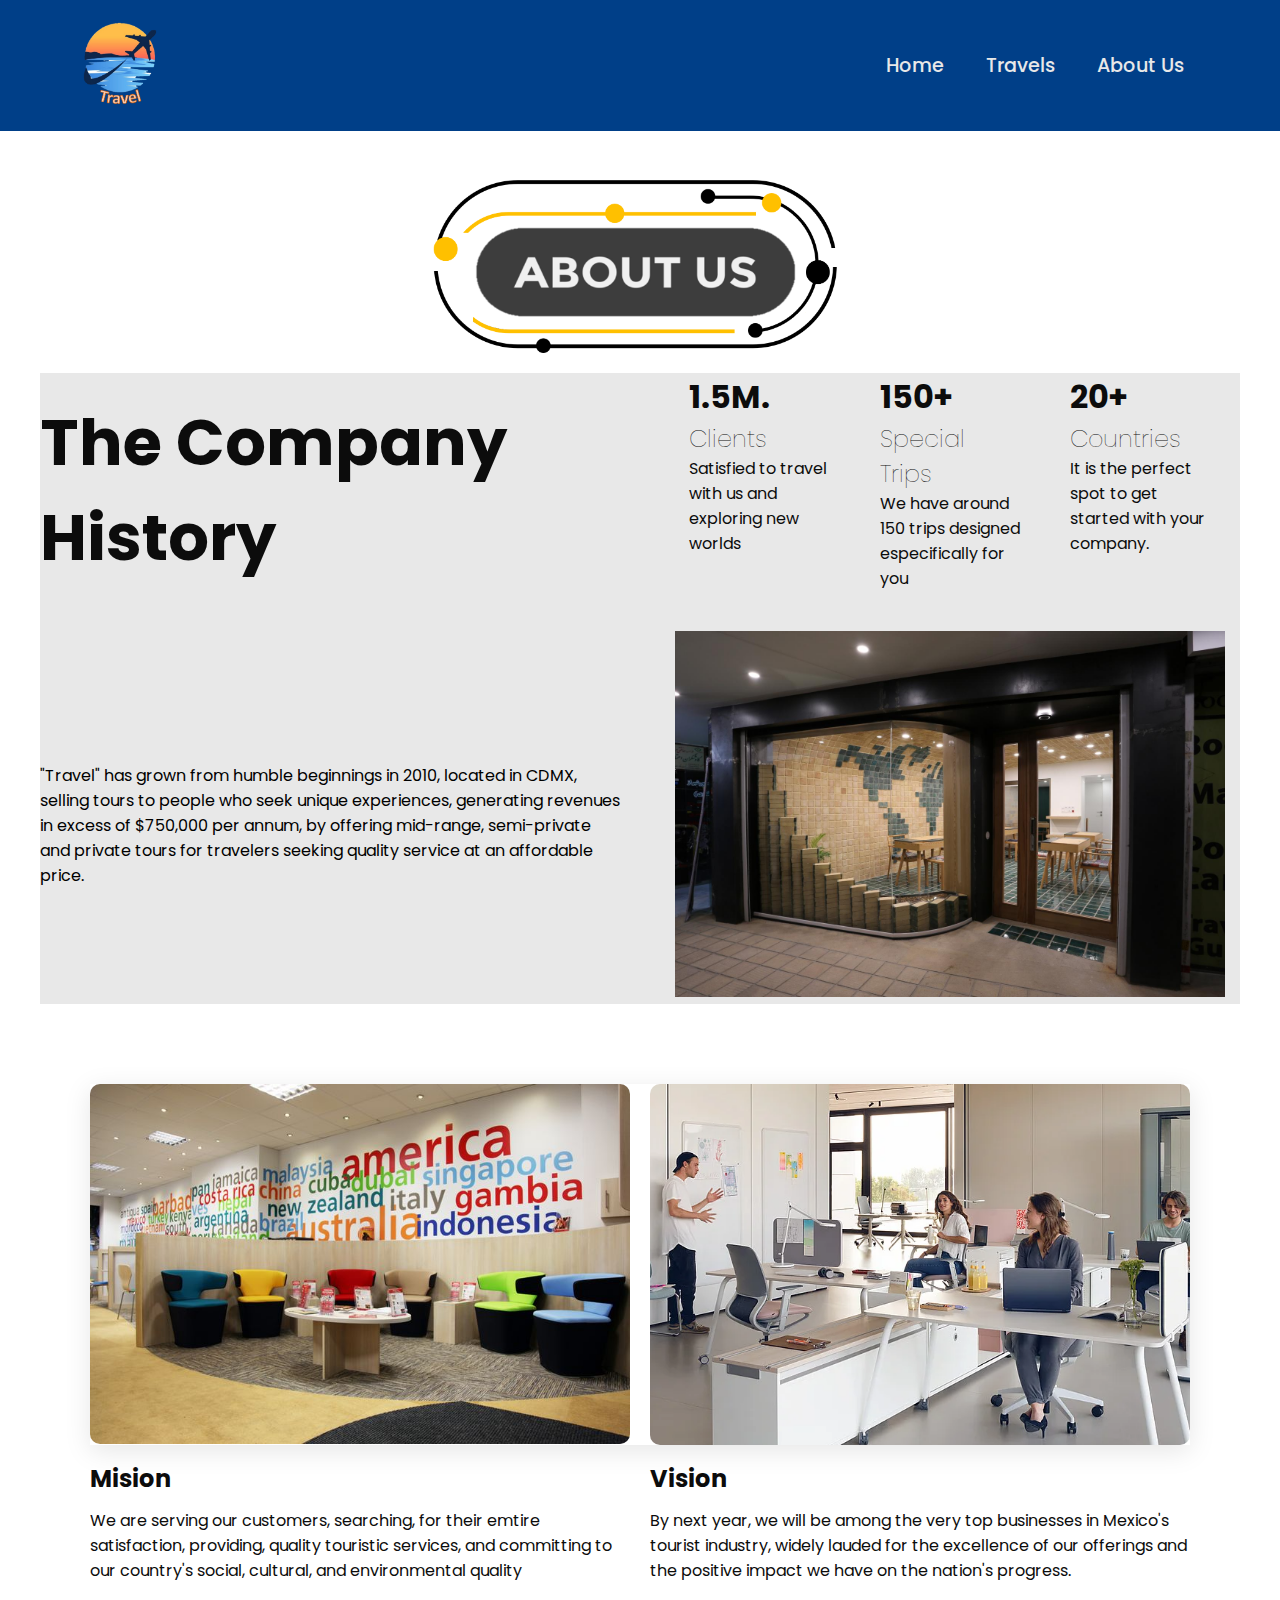
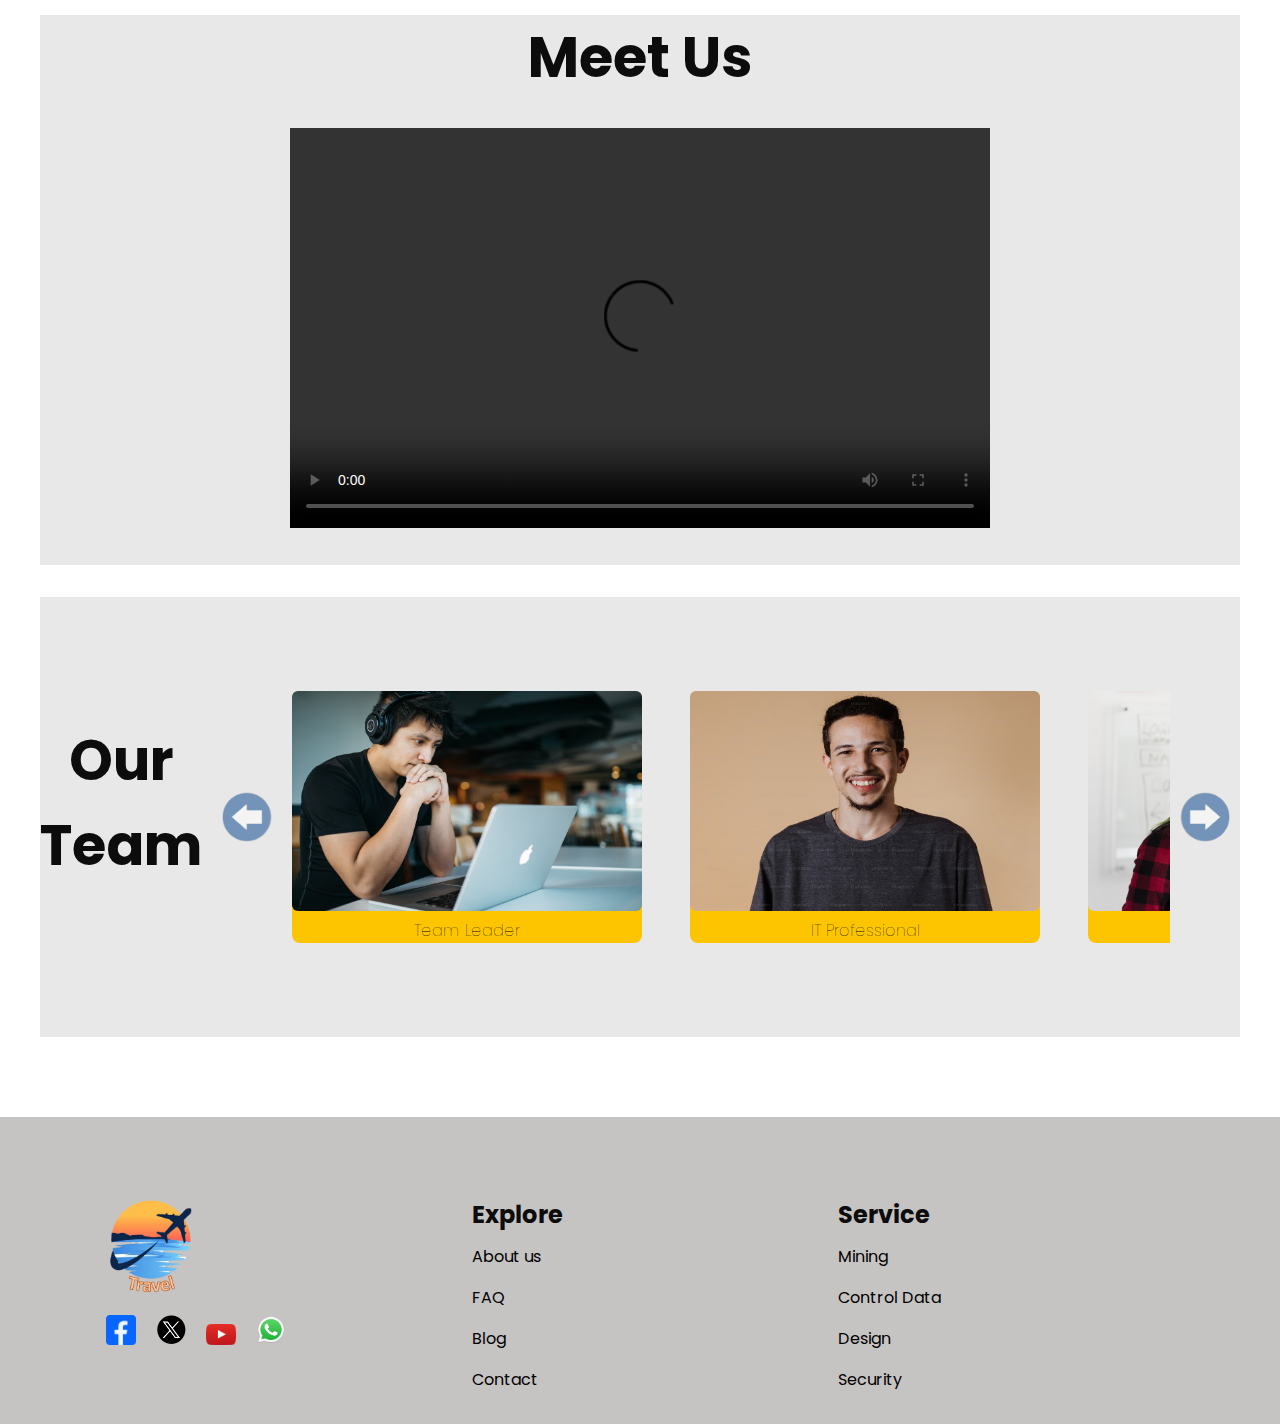
==== commit 0f89c9d8: "Proyecto_2" ====
--- a/about.html
+++ b/about.html
@@ -180,7 +180,7 @@
             <div class="footerAboutus">
                 
 
-                <a href="../../html/Home/index.html">
+                <a href="./home.html">
                 <img class="logo_footer"  src="./assets/logo.png" alt="logo principal">
                 </a>
 
